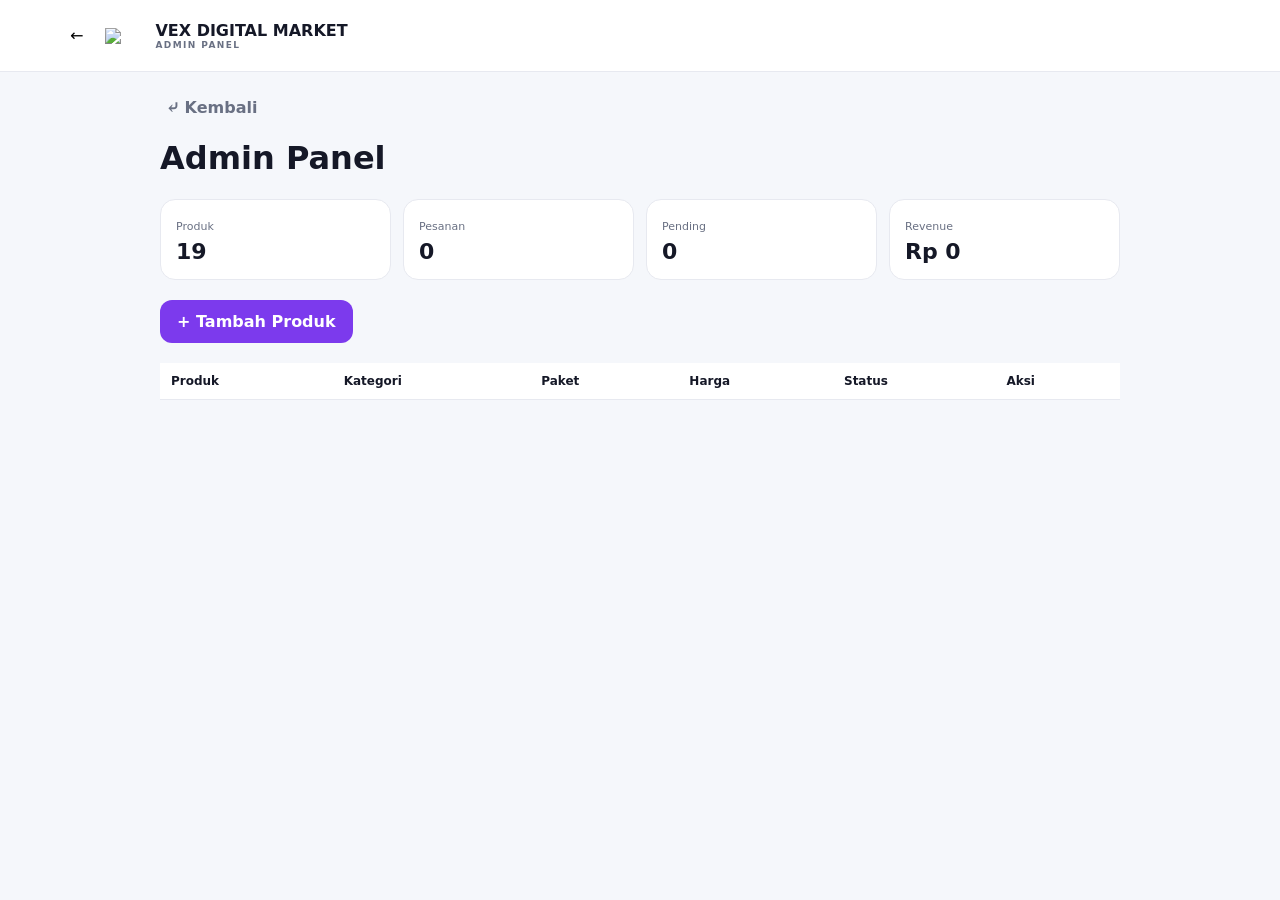
==== admin.html @ d4a41f32 "Add files via upload" ====
<!doctype html><html lang="id"><head><meta charset="utf-8"><meta name="viewport" content="width=device-width,initial-scale=1"><title>VEX Admin</title><link rel="stylesheet" href="styles.css"></head><body><header class=top><nav class=nav><button class=icon onclick="location.href='index.html'">←</button><div class=brand><img src=assets/vdm-mark.svg><span>VEX DIGITAL MARKET<small>ADMIN PANEL</small></span></div></nav></header><main class=page><div class=back><button onclick="location.href='index.html'">⤶ Kembali</button></div><h1>Admin Panel</h1><div class=kpis><div class=kpi><span>Produk</span><strong>19</strong></div><div class=kpi><span>Pesanan</span><strong id=o>0</strong></div><div class=kpi><span>Pending</span><strong id=p>0</strong></div><div class=kpi><span>Revenue</span><strong id=r>Rp 0</strong></div></div><div style="margin:20px 0"><button class=btn onclick="alert('Form tambah produk akan dihubungkan ke database production.')">+ Tambah Produk</button></div><table><tr><th>Produk</th><th>Kategori</th><th>Paket</th><th>Harga</th><th>Status</th><th>Aksi</th></tr><tbody id=t></tbody></table></main><script>const P='+JSON.stringify([["Viu Premium","Streaming","1 BULAN PREMIUM","Rp 10.000"],["YouTube Premium","Streaming","1 BULAN INDIVIDUAL","Rp 15.000"],["Netflix Premium","Streaming","1 BULAN SHARING (1U)","Rp 42.000"],["iQIYI Premium","Streaming","1 BULAN PRIVATE (PREMIUM)","Rp 40.000"],["Canva Pro","Design","1 BULAN","Rp 10.000"],["CapCut Pro","Editing","1 BULAN","Rp 15.000"]])+';let O=JSON.parse(localStorage.vex_orders||"[]");o.textContent=O.length;p.textContent=O.filter(x=>x.status==="PENDING").length;r.textContent="Rp "+new Intl.NumberFormat("id-ID").format(O.reduce((a,x)=>a+x.total,0));t.innerHTML=P.map(x=>`<tr><td><b>${x[0]}</b></td><td>${x[1]}</td><td>${x[2]}</td><td>${x[3]}</td><td><span class=status>Aktif</span></td><td><button onclick="alert('Editor produk production akan menyimpan ke database.')">Edit</button></td></tr>`).join("")</script></body></html>
---- styles.css ----
:root{--a:#7c3aed;--b:#06b6d4;--bg:#f5f7fb;--card:#fff;--text:#151827;--muted:#697083;--line:#e7e9f0}*{box-sizing:border-box}body{margin:0;font-family:Inter,system-ui,sans-serif;background:var(--bg);color:var(--text)}button,input,select{font:inherit}button{cursor:pointer}.top{height:72px;background:#fffffff0;backdrop-filter:blur(18px);border-bottom:1px solid var(--line);position:sticky;top:0;z-index:20}.nav{max-width:1200px;height:100%;margin:auto;padding:0 20px;display:flex;align-items:center;gap:12px}.brand{display:flex;align-items:center;gap:10px;margin-right:auto;background:none;border:0;font-weight:900}.brand img{width:40px}.brand small{display:block;font-size:9px;letter-spacing:1.4px;color:var(--muted)}.icon{background:none;border:0;padding:10px;border-radius:11px}.icon:hover{background:#eef0f5}.count{background:var(--a);color:#fff;border-radius:99px;font-size:10px;padding:2px 5px}.hero,.wrap{max-width:1200px;margin:28px auto;padding:0 20px}.heroBox{border-radius:28px;padding:44px;background:linear-gradient(120deg,#17142b,#302061,#075f6b);color:#fff;overflow:hidden;position:relative}.heroBox:after{content:"";position:absolute;width:320px;height:320px;border-radius:50%;background:var(--a);filter:blur(50px);opacity:.45;right:-120px;top:-120px}.heroIn{position:relative;z-index:1;max-width:650px}.hero h1{font-size:clamp(34px,5vw,58px);line-height:1.02;margin:10px 0}.hero p{color:#d9d9e6;line-height:1.6}.btn{border:0;border-radius:12px;padding:12px 17px;background:var(--a);color:#fff;font-weight:800}.btn.alt{background:#fff;color:var(--text)}.section{margin-top:30px}.head{display:flex;justify-content:space-between;align-items:center;margin-bottom:14px}.head h2{margin:0;font-size:20px}.head p{margin:4px 0;color:var(--muted);font-size:13px}.grid{display:grid;grid-template-columns:repeat(4,1fr);gap:14px}.row{display:flex;gap:14px;overflow:auto}.row .product{min-width:220px}.product{background:var(--card);border:1px solid var(--line);border-radius:18px;overflow:hidden;transition:.2s}.product:hover{transform:translateY(-4px);box-shadow:0 15px 35px #1112}.poster{aspect-ratio:1;background:#222;position:relative}.poster img{width:100%;height:100%;object-fit:cover}.badge{position:absolute;left:9px;top:9px;background:#ef4444;color:#fff;border-radius:8px;padding:6px 8px;font-size:10px;font-weight:900}.body{padding:12px}.cat{font-size:11px;color:var(--muted);margin:5px 0}.price{font-weight:900;font-size:17px}.buy{width:100%;margin-top:10px;border:0;border-radius:10px;padding:10px;background:#f0f1f6;font-weight:800}.buy:hover{background:var(--a);color:#fff}.chips{display:flex;gap:8px;overflow:auto;margin-bottom:18px}.chip{border:1px solid var(--line);background:var(--card);padding:9px 13px;border-radius:99px;white-space:nowrap}.chip.active{background:var(--a);color:#fff}.page{max-width:1000px;margin:25px auto;padding:0 20px}.back button{background:none;border:0;color:var(--muted);font-weight:800}.drawer,.modal{position:fixed;inset:0;z-index:50;display:none}.open{display:block}.shade{position:absolute;inset:0;background:#080a1280;backdrop-filter:blur(3px)}.panel{position:absolute;right:0;top:0;height:100%;width:min(390px,92vw);background:var(--card);padding:22px;overflow:auto}.box{position:relative;width:min(520px,92vw);margin:7vh auto;background:var(--card);border-radius:22px;padding:23px;z-index:2}.glass{padding:2px;background:conic-gradient(var(--a),var(--b),var(--a));animation:spin 4s linear infinite}.glassIn{background:#ffffffeb;border-radius:20px;padding:22px;animation:none}@keyframes spin{to{transform:rotate(360deg)}}.menu{display:grid;gap:7px}.menu button{text-align:left;padding:13px;border:0;background:none;border-radius:11px}.menu button:hover{background:#f1f2f6}.form{display:grid;gap:12px}.field{display:grid;gap:5px}.field label{font-size:12px;font-weight:800}.field input,.field select{padding:12px;border:1px solid var(--line);border-radius:11px;background:var(--bg)}.profile{display:flex;gap:12px;align-items:center;padding:14px;background:var(--bg);border-radius:14px;margin-bottom:15px}.avatar{width:44px;height:44px;border-radius:50%;display:grid;place-items:center;background:linear-gradient(135deg,var(--a),var(--b));color:#fff;font-weight:900}.order{display:flex;justify-content:space-between;gap:10px;padding:15px;background:var(--card);border:1px solid var(--line);border-radius:15px;margin:10px 0}.status{font-size:10px;background:#e9f8ef;color:#16803d;padding:6px 8px;border-radius:99px;font-weight:900}.empty{text-align:center;padding:45px;color:var(--muted);background:var(--card);border:1px dashed var(--line);border-radius:15px}.kpis{display:grid;grid-template-columns:repeat(4,1fr);gap:12px}.kpi{background:var(--card);border:1px solid var(--line);border-radius:15px;padding:15px}.kpi span{font-size:11px;color:var(--muted)}.kpi strong{display:block;font-size:22px;margin-top:5px}table{width:100%;border-collapse:collapse;background:var(--card)}th,td{text-align:left;padding:11px;border-bottom:1px solid var(--line);font-size:12px}.foot{text-align:center;padding:30px;color:var(--muted);font-size:11px;border-top:1px solid var(--line);margin-top:35px}@media(max-width:850px){.grid{grid-template-columns:repeat(3,1fr)}.kpis{grid-template-columns:repeat(2,1fr)}}@media(max-width:600px){.grid{grid-template-columns:repeat(2,1fr)}.heroBox{padding:28px 22px}.hero h1{font-size:36px}}
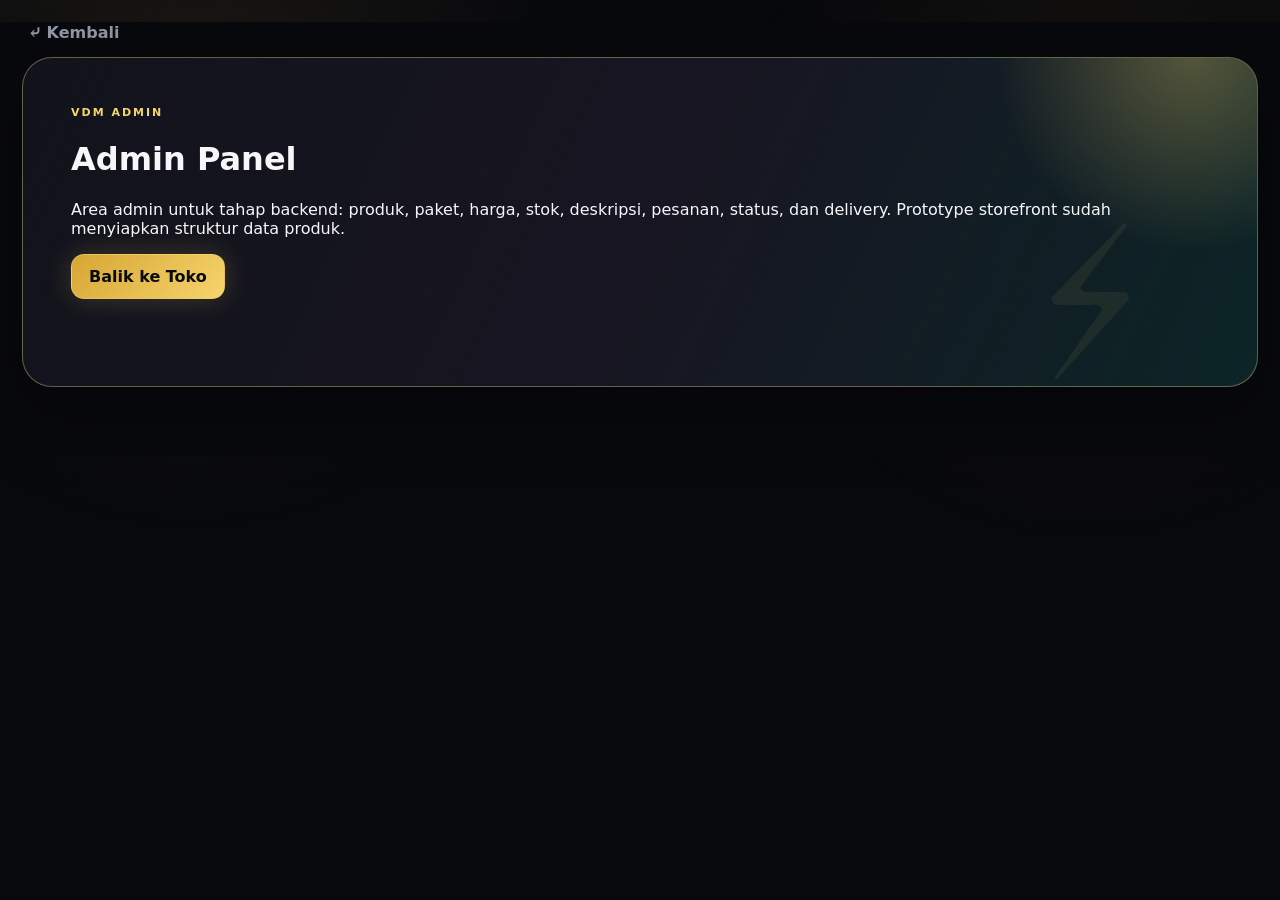
==== commit 6738c577: "Add files via upload" ====
--- a/admin.html
+++ b/admin.html
@@ -1 +1 @@
-<!doctype html><html lang="id"><head><meta charset="utf-8"><meta name="viewport" content="width=device-width,initial-scale=1"><title>VEX Admin</title><link rel="stylesheet" href="styles.css"></head><body><header class=top><nav class=nav><button class=icon onclick="location.href='index.html'">←</button><div class=brand><img src=assets/vdm-mark.svg><span>VEX DIGITAL MARKET<small>ADMIN PANEL</small></span></div></nav></header><main class=page><div class=back><button onclick="location.href='index.html'">⤶ Kembali</button></div><h1>Admin Panel</h1><div class=kpis><div class=kpi><span>Produk</span><strong>19</strong></div><div class=kpi><span>Pesanan</span><strong id=o>0</strong></div><div class=kpi><span>Pending</span><strong id=p>0</strong></div><div class=kpi><span>Revenue</span><strong id=r>Rp 0</strong></div></div><div style="margin:20px 0"><button class=btn onclick="alert('Form tambah produk akan dihubungkan ke database production.')">+ Tambah Produk</button></div><table><tr><th>Produk</th><th>Kategori</th><th>Paket</th><th>Harga</th><th>Status</th><th>Aksi</th></tr><tbody id=t></tbody></table></main><script>const P='+JSON.stringify([["Viu Premium","Streaming","1 BULAN PREMIUM","Rp 10.000"],["YouTube Premium","Streaming","1 BULAN INDIVIDUAL","Rp 15.000"],["Netflix Premium","Streaming","1 BULAN SHARING (1U)","Rp 42.000"],["iQIYI Premium","Streaming","1 BULAN PRIVATE (PREMIUM)","Rp 40.000"],["Canva Pro","Design","1 BULAN","Rp 10.000"],["CapCut Pro","Editing","1 BULAN","Rp 15.000"]])+';let O=JSON.parse(localStorage.vex_orders||"[]");o.textContent=O.length;p.textContent=O.filter(x=>x.status==="PENDING").length;r.textContent="Rp "+new Intl.NumberFormat("id-ID").format(O.reduce((a,x)=>a+x.total,0));t.innerHTML=P.map(x=>`<tr><td><b>${x[0]}</b></td><td>${x[1]}</td><td>${x[2]}</td><td>${x[3]}</td><td><span class=status>Aktif</span></td><td><button onclick="alert('Editor produk production akan menyimpan ke database.')">Edit</button></td></tr>`).join("")</script></body></html>+<!doctype html><html lang="id"><head><meta charset="utf-8"><meta name="viewport" content="width=device-width,initial-scale=1"><title>VDM Admin</title><link rel="stylesheet" href="styles.css"></head><body><main class="wrap"><div class="back"><button onclick="location.href='index.html'">⤶ Kembali</button></div><div class="hero-box"><div class="eyebrow">VDM ADMIN</div><h1>Admin Panel</h1><p>Area admin untuk tahap backend: produk, paket, harga, stok, deskripsi, pesanan, status, dan delivery. Prototype storefront sudah menyiapkan struktur data produk.</p><button class="btn" onclick="location.href='index.html'">Balik ke Toko</button></div></main></body></html>
--- a/styles.css
+++ b/styles.css
@@ -1 +1,30 @@
- :root{--a:#7c3aed;--b:#06b6d4;--bg:#f5f7fb;--card:#fff;--text:#151827;--muted:#697083;--line:#e7e9f0}*{box-sizing:border-box}body{margin:0;font-family:Inter,system-ui,sans-serif;background:var(--bg);color:var(--text)}button,input,select{font:inherit}button{cursor:pointer}.top{height:72px;background:#fffffff0;backdrop-filter:blur(18px);border-bottom:1px solid var(--line);position:sticky;top:0;z-index:20}.nav{max-width:1200px;height:100%;margin:auto;padding:0 20px;display:flex;align-items:center;gap:12px}.brand{display:flex;align-items:center;gap:10px;margin-right:auto;background:none;border:0;font-weight:900}.brand img{width:40px}.brand small{display:block;font-size:9px;letter-spacing:1.4px;color:var(--muted)}.icon{background:none;border:0;padding:10px;border-radius:11px}.icon:hover{background:#eef0f5}.count{background:var(--a);color:#fff;border-radius:99px;font-size:10px;padding:2px 5px}.hero,.wrap{max-width:1200px;margin:28px auto;padding:0 20px}.heroBox{border-radius:28px;padding:44px;background:linear-gradient(120deg,#17142b,#302061,#075f6b);color:#fff;overflow:hidden;position:relative}.heroBox:after{content:"";position:absolute;width:320px;height:320px;border-radius:50%;background:var(--a);filter:blur(50px);opacity:.45;right:-120px;top:-120px}.heroIn{position:relative;z-index:1;max-width:650px}.hero h1{font-size:clamp(34px,5vw,58px);line-height:1.02;margin:10px 0}.hero p{color:#d9d9e6;line-height:1.6}.btn{border:0;border-radius:12px;padding:12px 17px;background:var(--a);color:#fff;font-weight:800}.btn.alt{background:#fff;color:var(--text)}.section{margin-top:30px}.head{display:flex;justify-content:space-between;align-items:center;margin-bottom:14px}.head h2{margin:0;font-size:20px}.head p{margin:4px 0;color:var(--muted);font-size:13px}.grid{display:grid;grid-template-columns:repeat(4,1fr);gap:14px}.row{display:flex;gap:14px;overflow:auto}.row .product{min-width:220px}.product{background:var(--card);border:1px solid var(--line);border-radius:18px;overflow:hidden;transition:.2s}.product:hover{transform:translateY(-4px);box-shadow:0 15px 35px #1112}.poster{aspect-ratio:1;background:#222;position:relative}.poster img{width:100%;height:100%;object-fit:cover}.badge{position:absolute;left:9px;top:9px;background:#ef4444;color:#fff;border-radius:8px;padding:6px 8px;font-size:10px;font-weight:900}.body{padding:12px}.cat{font-size:11px;color:var(--muted);margin:5px 0}.price{font-weight:900;font-size:17px}.buy{width:100%;margin-top:10px;border:0;border-radius:10px;padding:10px;background:#f0f1f6;font-weight:800}.buy:hover{background:var(--a);color:#fff}.chips{display:flex;gap:8px;overflow:auto;margin-bottom:18px}.chip{border:1px solid var(--line);background:var(--card);padding:9px 13px;border-radius:99px;white-space:nowrap}.chip.active{background:var(--a);color:#fff}.page{max-width:1000px;margin:25px auto;padding:0 20px}.back button{background:none;border:0;color:var(--muted);font-weight:800}.drawer,.modal{position:fixed;inset:0;z-index:50;display:none}.open{display:block}.shade{position:absolute;inset:0;background:#080a1280;backdrop-filter:blur(3px)}.panel{position:absolute;right:0;top:0;height:100%;width:min(390px,92vw);background:var(--card);padding:22px;overflow:auto}.box{position:relative;width:min(520px,92vw);margin:7vh auto;background:var(--card);border-radius:22px;padding:23px;z-index:2}.glass{padding:2px;background:conic-gradient(var(--a),var(--b),var(--a));animation:spin 4s linear infinite}.glassIn{background:#ffffffeb;border-radius:20px;padding:22px;animation:none}@keyframes spin{to{transform:rotate(360deg)}}.menu{display:grid;gap:7px}.menu button{text-align:left;padding:13px;border:0;background:none;border-radius:11px}.menu button:hover{background:#f1f2f6}.form{display:grid;gap:12px}.field{display:grid;gap:5px}.field label{font-size:12px;font-weight:800}.field input,.field select{padding:12px;border:1px solid var(--line);border-radius:11px;background:var(--bg)}.profile{display:flex;gap:12px;align-items:center;padding:14px;background:var(--bg);border-radius:14px;margin-bottom:15px}.avatar{width:44px;height:44px;border-radius:50%;display:grid;place-items:center;background:linear-gradient(135deg,var(--a),var(--b));color:#fff;font-weight:900}.order{display:flex;justify-content:space-between;gap:10px;padding:15px;background:var(--card);border:1px solid var(--line);border-radius:15px;margin:10px 0}.status{font-size:10px;background:#e9f8ef;color:#16803d;padding:6px 8px;border-radius:99px;font-weight:900}.empty{text-align:center;padding:45px;color:var(--muted);background:var(--card);border:1px dashed var(--line);border-radius:15px}.kpis{display:grid;grid-template-columns:repeat(4,1fr);gap:12px}.kpi{background:var(--card);border:1px solid var(--line);border-radius:15px;padding:15px}.kpi span{font-size:11px;color:var(--muted)}.kpi strong{display:block;font-size:22px;margin-top:5px}table{width:100%;border-collapse:collapse;background:var(--card)}th,td{text-align:left;padding:11px;border-bottom:1px solid var(--line);font-size:12px}.foot{text-align:center;padding:30px;color:var(--muted);font-size:11px;border-top:1px solid var(--line);margin-top:35px}@media(max-width:850px){.grid{grid-template-columns:repeat(3,1fr)}.kpis{grid-template-columns:repeat(2,1fr)}}@media(max-width:600px){.grid{grid-template-columns:repeat(2,1fr)}.heroBox{padding:28px 22px}.hero h1{font-size:36px}}+:root{
+--primary:#d6a634;--accent:#f6d46d;--bg:#08090d;--surface:#101219;--surface2:#151822;
+--text:#f7f7fa;--muted:#9298a8;--line:rgba(255,255,255,.09);--shadow:0 22px 70px rgba(0,0,0,.35);
+--radius:20px
+}
+*{box-sizing:border-box}html,body{margin:0;min-height:100%;font-family:Inter,ui-sans-serif,system-ui,-apple-system,Segoe UI,sans-serif;background:var(--bg);color:var(--text)}
+button,input,select,textarea{font:inherit}button{cursor:pointer}.hidden{display:none!important}
+body:before{content:"";position:fixed;inset:0;pointer-events:none;background:radial-gradient(circle at 15% 15%,color-mix(in srgb,var(--accent) 9%,transparent),transparent 30%),radial-gradient(circle at 85% 20%,color-mix(in srgb,var(--primary) 8%,transparent),transparent 28%);z-index:-1}
+.top{height:76px;position:sticky;top:0;z-index:30;background:rgba(8,9,13,.82);backdrop-filter:blur(20px);border-bottom:1px solid var(--line)}
+.nav{max-width:1280px;height:100%;margin:auto;padding:0 22px;display:flex;align-items:center;gap:12px}.logo{display:flex;align-items:center;gap:10px;margin-right:auto;background:none;color:var(--text);border:0}.logo img{width:43px;height:43px}.logo b{font-size:15px;letter-spacing:.4px}.logo small{display:block;font-size:9px;letter-spacing:2px;color:var(--accent);margin-top:2px}
+.nav button,.circle{background:transparent;border:0;color:var(--muted);padding:10px 12px;border-radius:12px}.nav button:hover,.circle:hover{color:var(--text);background:rgba(255,255,255,.06)}.navlinks{display:flex;gap:3px}.circle{font-size:18px;position:relative}.count{position:absolute;top:1px;right:0;min-width:17px;height:17px;display:grid;place-items:center;border-radius:99px;background:var(--accent);color:#08090d;font-size:10px;font-weight:900}
+.wrap{max-width:1280px;margin:auto;padding:0 22px 70px}.hero{padding-top:26px}.hero-box{min-height:330px;border:1px solid color-mix(in srgb,var(--accent) 30%,var(--line));border-radius:30px;padding:48px;position:relative;overflow:hidden;background:linear-gradient(115deg,#11131b,#171521 50%,#0c2527);box-shadow:var(--shadow)}.hero-box:before{content:"";position:absolute;width:430px;height:430px;right:-150px;top:-220px;border-radius:50%;background:radial-gradient(circle,color-mix(in srgb,var(--accent) 30%,transparent),transparent 65%)}.hero-box:after{content:"⚡";position:absolute;right:8%;bottom:-30px;font-size:190px;color:color-mix(in srgb,var(--accent) 7%,transparent);transform:rotate(-12deg)}
+.eyebrow{color:var(--accent);font-size:11px;font-weight:900;letter-spacing:2px}.hero h1{font-size:clamp(36px,5vw,64px);line-height:1;max-width:720px;letter-spacing:-3px;margin:12px 0}.hero p{max-width:620px;color:#b8bdc9;line-height:1.65}.actions{display:flex;gap:10px;flex-wrap:wrap;margin-top:24px}
+.btn{border:1px solid color-mix(in srgb,var(--accent) 45%,transparent);border-radius:13px;padding:12px 17px;background:linear-gradient(135deg,var(--primary),var(--accent));color:#090a0d;font-weight:900;box-shadow:0 0 28px color-mix(in srgb,var(--accent) 20%,transparent);transition:.2s}.btn:hover{transform:translateY(-2px);box-shadow:0 0 40px color-mix(in srgb,var(--accent) 34%,transparent)}.btn.ghost{background:rgba(255,255,255,.04);color:var(--text);box-shadow:none}
+.section{margin-top:34px}.head{display:flex;justify-content:space-between;align-items:end;margin-bottom:15px}.head h2{margin:0;font-size:21px}.head p{margin:5px 0 0;color:var(--muted);font-size:12px}
+.chips{display:flex;gap:8px;overflow:auto;margin-bottom:18px}.chip{border:1px solid var(--line);background:var(--surface);color:var(--muted);border-radius:99px;padding:9px 14px;white-space:nowrap}.chip.active,.chip:hover{border-color:var(--accent);color:var(--accent);box-shadow:0 0 20px color-mix(in srgb,var(--accent) 12%,transparent)}
+.grid{display:grid;grid-template-columns:repeat(4,1fr);gap:16px}.card{background:linear-gradient(160deg,var(--surface2),var(--surface));border:1px solid var(--line);border-radius:18px;overflow:hidden;transition:.25s;position:relative}.card:hover{transform:translateY(-5px);border-color:color-mix(in srgb,var(--accent) 50%,var(--line));box-shadow:0 18px 45px color-mix(in srgb,var(--accent) 10%,transparent)}.poster{aspect-ratio:1/1;position:relative;background:#171923;overflow:hidden}.poster img{width:100%;height:100%;object-fit:cover;transition:.35s}.card:hover .poster img{transform:scale(1.035)}.tag{position:absolute;left:10px;top:10px;padding:6px 9px;border-radius:9px;background:rgba(0,0,0,.76);border:1px solid rgba(255,255,255,.12);font-size:10px;font-weight:900}.tag.hot{color:#fff0b0;border-color:color-mix(in srgb,var(--accent) 50%,transparent)}.body{padding:13px}.title{font-weight:900}.packline{font-size:11px;color:var(--muted);margin:5px 0}.price{font-size:17px;font-weight:950;color:var(--accent)}.choose{width:100%;margin-top:12px;border:1px solid var(--line);background:#0b0d12;color:var(--text);padding:10px;border-radius:11px;font-weight:850}.choose:hover{border-color:var(--accent);color:var(--accent);box-shadow:0 0 24px color-mix(in srgb,var(--accent) 12%,transparent)}
+.rail{display:flex;gap:15px;overflow:auto;scroll-behavior:smooth}.rail .card{min-width:225px}.rail::-webkit-scrollbar{height:5px}.rail::-webkit-scrollbar-thumb{background:var(--accent);border-radius:9px}
+.back{margin:22px 0 14px}.back button{border:0;background:none;color:var(--muted);font-weight:850}.back button:hover{color:var(--accent)}
+.overlay{position:fixed;inset:0;z-index:60;background:rgba(0,0,0,.58);backdrop-filter:blur(5px);display:none}.overlay.open{display:block}.drawer{position:absolute;left:0;top:0;height:100%;width:min(390px,92vw);background:#0d0f15;border-right:1px solid var(--line);padding:22px;box-shadow:20px 0 60px rgba(0,0,0,.3);overflow:auto}.drawer-head{display:flex;justify-content:space-between;align-items:center}.drawer-head h3{margin:0}.close{background:rgba(255,255,255,.06);border:1px solid var(--line);color:var(--text);border-radius:10px;padding:8px 10px}.account{display:flex;gap:12px;align-items:center;margin:20px 0;padding:14px;background:var(--surface);border:1px solid var(--line);border-radius:16px}.avatar{width:45px;height:45px;border-radius:50%;display:grid;place-items:center;background:linear-gradient(135deg,var(--primary),var(--accent));color:#08090d;font-weight:950}.member{font-size:10px;color:var(--accent);font-weight:900;margin-top:4px}.menu{display:grid;gap:7px}.menu button{padding:13px;text-align:left;border:0;background:transparent;color:var(--text);border-radius:12px}.menu button:hover{background:rgba(255,255,255,.06);color:var(--accent)}.menu .store{background:linear-gradient(135deg,var(--primary),var(--accent));color:#08090d;font-weight:900}
+.modal-wrap{position:fixed;inset:0;z-index:70;display:none;place-items:center;background:rgba(0,0,0,.62);backdrop-filter:blur(6px);padding:18px}.modal-wrap.open{display:grid}.modal{width:min(600px,96vw);max-height:90vh;overflow:auto;background:#0e1016;border:1px solid var(--line);border-radius:22px;box-shadow:var(--shadow);padding:22px}.modal-head{display:flex;justify-content:space-between;align-items:center;margin-bottom:17px}.modal-head h3{margin:0}.product-detail{display:grid;grid-template-columns:180px 1fr;gap:20px}.detail-img{width:100%;border-radius:17px;border:1px solid var(--line)}.options{display:flex;flex-wrap:wrap;gap:8px;margin:13px 0}.option{border:1px solid var(--line);background:var(--surface);color:var(--muted);padding:9px 11px;border-radius:10px}.option.active{border-color:var(--accent);color:var(--accent);box-shadow:0 0 22px color-mix(in srgb,var(--accent) 14%,transparent)}
+.cart-row{display:grid;grid-template-columns:54px 1fr auto;gap:10px;align-items:center;padding:11px 0;border-bottom:1px solid var(--line)}.thumb{width:54px;height:54px;border-radius:11px;overflow:hidden}.thumb img{width:100%;height:100%;object-fit:cover}.muted{color:var(--muted);font-size:12px}.total{display:flex;justify-content:space-between;font-weight:950;font-size:18px;padding:17px 0}
+.form{display:grid;gap:12px}.field{display:grid;gap:6px}.field label{font-size:11px;font-weight:850;color:#c7cad4}.field input,.field select,.field textarea{width:100%;border:1px solid var(--line);border-radius:12px;padding:12px;background:#090b10;color:var(--text);outline:none}.field input:focus,.field select:focus,.field textarea:focus{border-color:var(--accent);box-shadow:0 0 0 3px color-mix(in srgb,var(--accent) 12%,transparent)}
+.glass{position:relative;padding:2px;border-radius:22px;overflow:hidden;background:#111}.glass:before{content:"";position:absolute;inset:-80%;background:conic-gradient(from 0deg,transparent 0 35%,var(--accent),transparent 52%,var(--primary),transparent 70%);animation:spin 4s linear infinite}.glass-inner{position:relative;background:rgba(14,16,22,.9);backdrop-filter:blur(20px);border-radius:20px;padding:22px}@keyframes spin{to{transform:rotate(360deg)}}
+.preference{display:grid;grid-template-columns:repeat(3,1fr);gap:10px}.theme-btn{border:1px solid var(--line);background:var(--surface);color:var(--text);padding:13px;border-radius:12px}.theme-btn.active{border-color:var(--accent);color:var(--accent)}
+.order{background:var(--surface);border:1px solid var(--line);border-radius:15px;padding:15px;margin:9px 0;display:flex;justify-content:space-between;gap:12px}.status{font-size:10px;font-weight:900;border-radius:99px;padding:6px 8px;background:rgba(44,190,105,.12);color:#6ee7a4}
+.footer{border-top:1px solid var(--line);padding:28px;text-align:center;color:var(--muted);font-size:11px}
+#toast{position:fixed;z-index:100;bottom:25px;left:50%;transform:translate(-50%,20px);opacity:0;background:#f5f5f7;color:#111;padding:11px 15px;border-radius:11px;font-weight:800;transition:.25s;pointer-events:none}#toast.show{opacity:1;transform:translate(-50%,0)}
+@media(max-width:900px){.grid{grid-template-columns:repeat(3,1fr)}.navlinks{display:none}}
+@media(max-width:600px){.grid{grid-template-columns:repeat(2,1fr);gap:10px}.wrap{padding-left:13px;padding-right:13px}.hero-box{padding:29px 22px;min-height:360px}.hero h1{font-size:39px}.product-detail{grid-template-columns:1fr}.detail-img{max-width:210px}.preference{grid-template-columns:1fr}.nav{padding:0 12px}.logo b{font-size:13px}}
